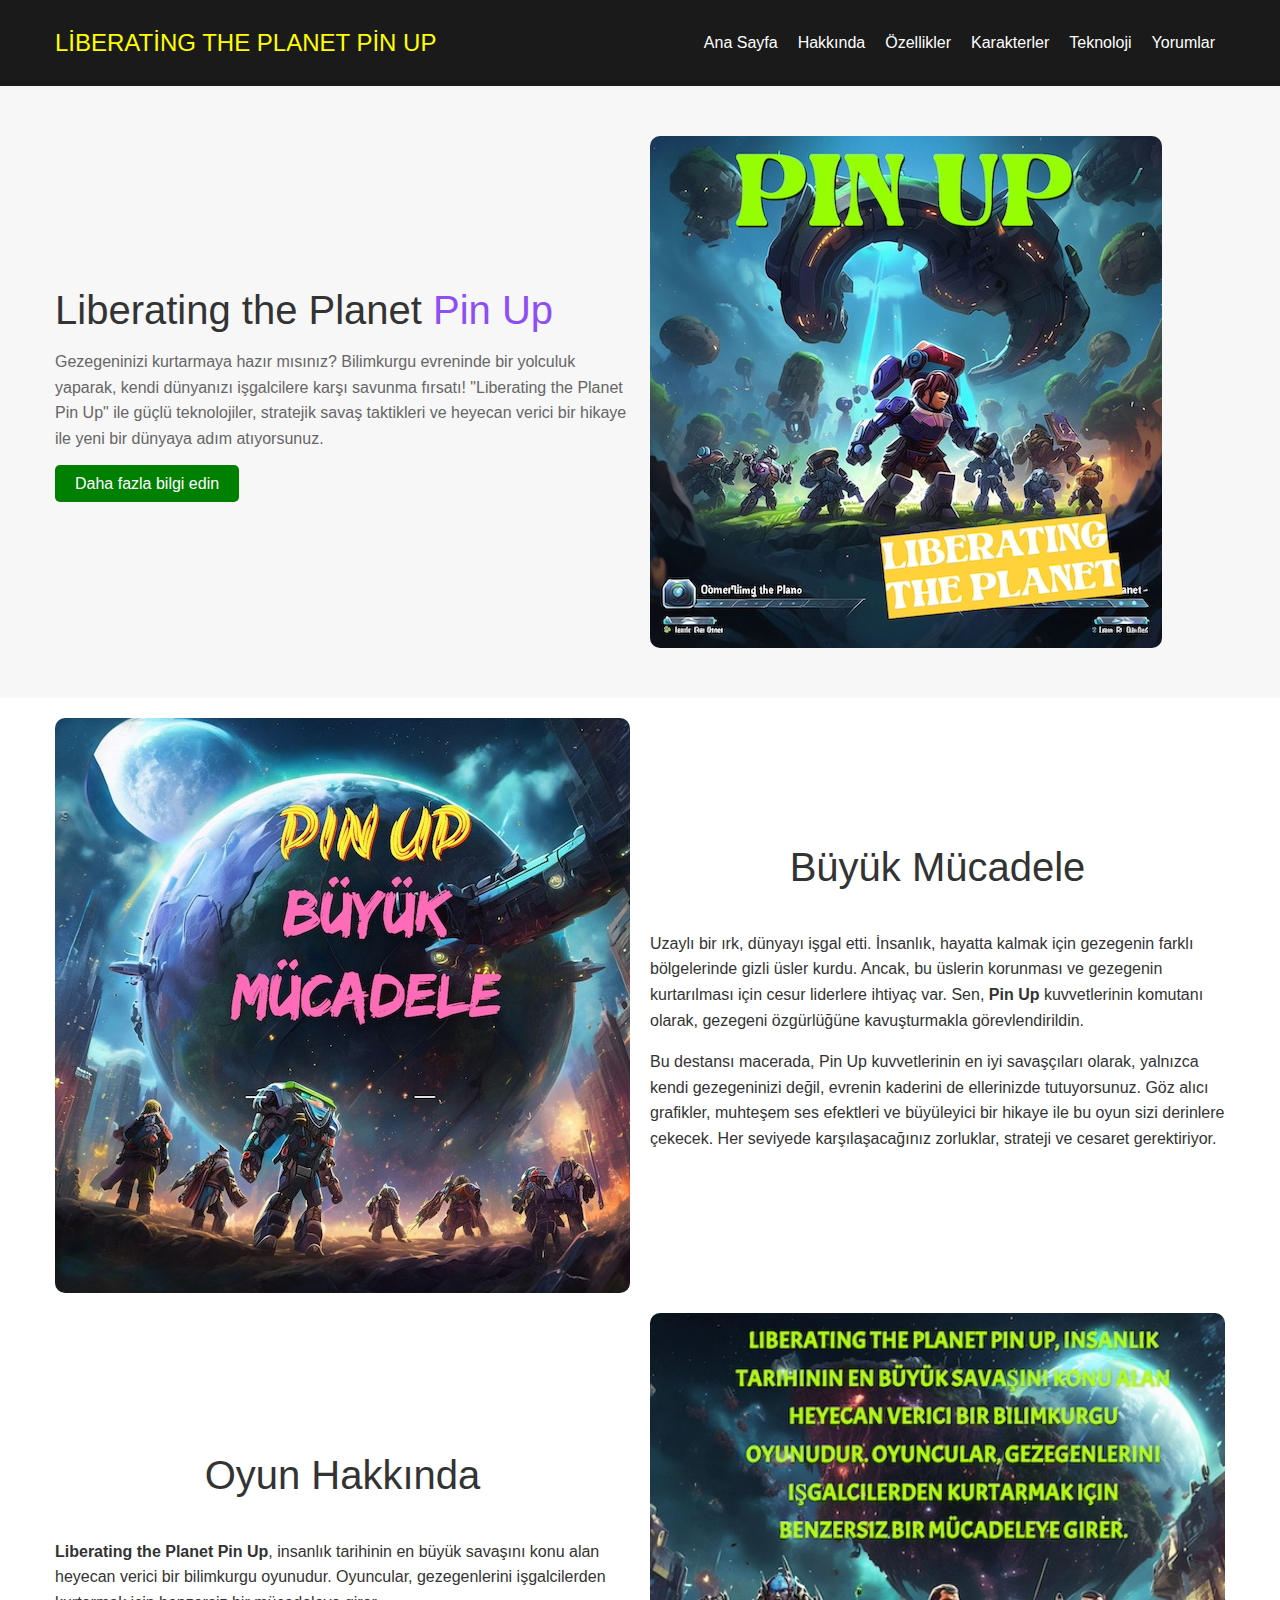
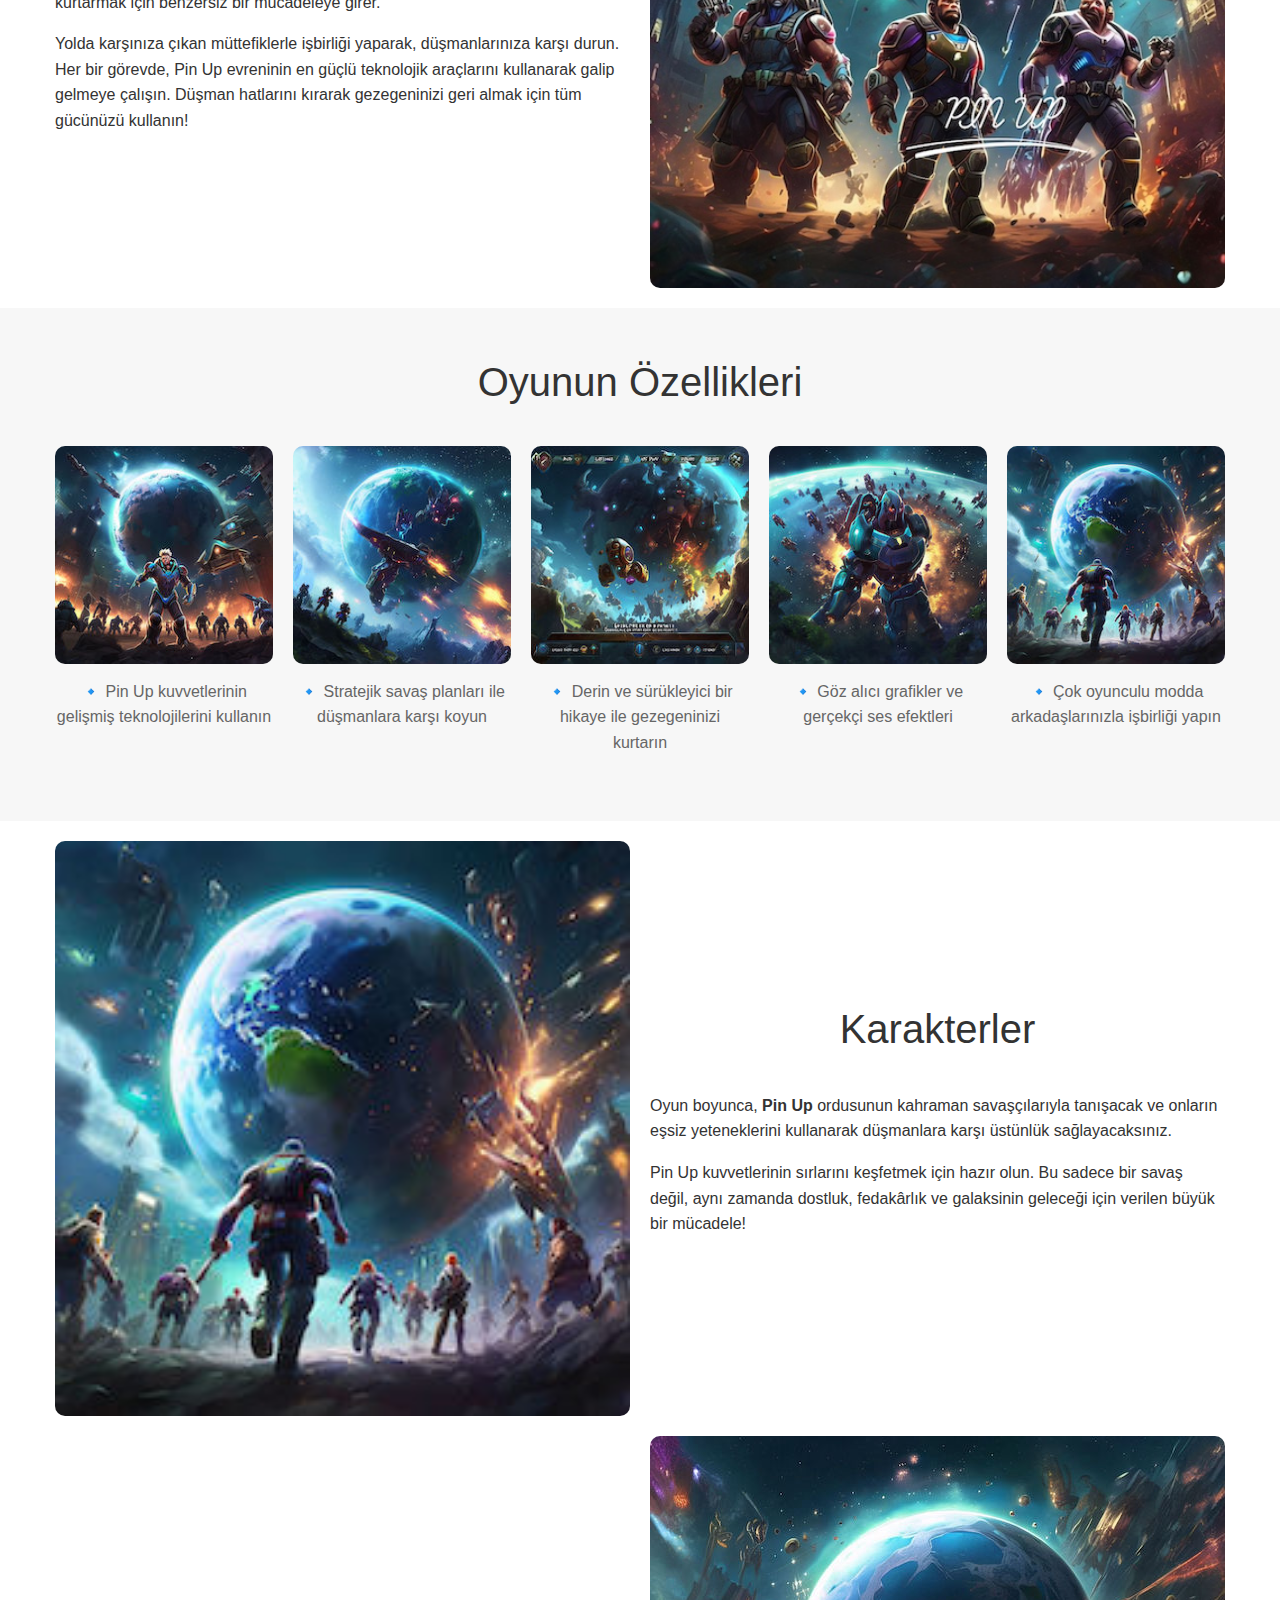
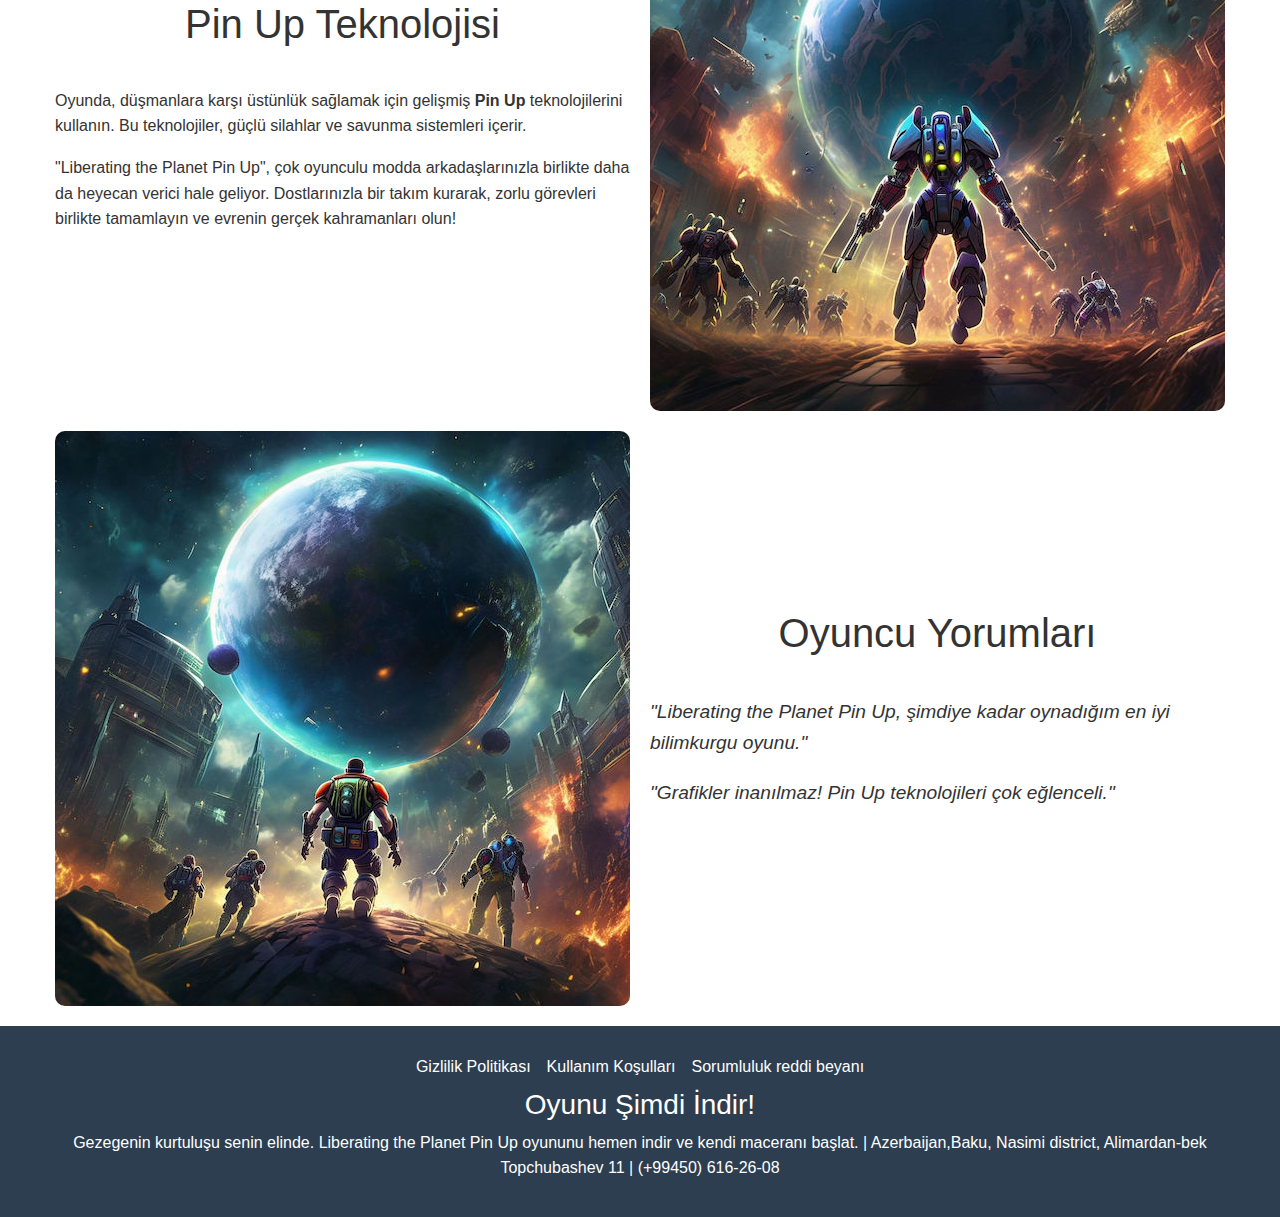
==== index.html @ 22d4180f "1" ====
<!DOCTYPE html>
<html lang="tr">
<head>
    <meta charset="UTF-8">
    <meta name="viewport" content="width=device-width, initial-scale=1.0">
    <meta name="title" content="Liberating the Planet Pin Up">
    <meta name="description"
          content="Liberating the Planet Pin Up - Eşsiz bir bilimkurgu oyunu, gezegeninizi kurtarın!">
    <title>Liberating the Planet Pin Up</title>
    <link rel="apple-touch-icon" sizes="180x180" href="favicon/apple-touch-icon.png">
    <link rel="icon" type="image/png" sizes="32x32" href="favicon/favicon-32x32.png">
    <link rel="icon" type="image/png" sizes="16x16" href="favicon/favicon-16x16.png">
    <link rel="manifest" href="favicon/site.webmanifest">
    <link rel="stylesheet" href="css/bootstrap.min.css">
    <link rel="stylesheet" href="css/style.css">
</head>
<body>

<!-- Header with logo and menu -->
<header class="header">
    <div class="container header-content">
        <nav class="navbar navbar-expand-lg justify-content-between">
            <a href="index.html" class="logo">Liberating the Planet Pin Up</a>
            <button class="navbar-toggler" type="button" data-toggle="collapse" data-target="#navbarSupportedContent"
                    aria-controls="navbarSupportedContent" aria-expanded="false" aria-label="Toggle navigation">
                <span class="toggler-icon"></span>
                <span class="toggler-icon"></span>
                <span class="toggler-icon"></span>
            </button>

            <div class="collapse navbar-collapse sub-menu-bar" id="navbarSupportedContent">
                <ul id="nav" class="navbar-nav align-items-center">
                    <li><a href="index.html">Ana Sayfa</a></li>
                    <li><a href="#about">Hakkında</a></li>
                    <li><a href="#features">Özellikler</a></li>
                    <li><a href="#characters">Karakterler</a></li>
                    <li><a href="#tech">Teknoloji</a></li>
                    <li><a href="#reviews">Yorumlar</a></li>
                </ul>
            </div>
        </nav>
    </div>
</header>

<section class="hero-block">
    <div class="container">
        <div class="hero-content">
            <div class="hero-text">
                <h1>Liberating the Planet <span>Pin Up</span></h1>
                <p>
                    Gezegeninizi kurtarmaya hazır mısınız? Bilimkurgu evreninde bir yolculuk yaparak,
                    kendi dünyanızı işgalcilere karşı savunma fırsatı! "Liberating the Planet Pin Up"
                    ile güçlü teknolojiler, stratejik savaş taktikleri ve heyecan verici bir hikaye ile
                    yeni bir dünyaya adım atıyorsunuz.
                </p>
                <a href="#">Daha fazla bilgi edin</a>
            </div>
            <div class="hero-image">
                <img src="img/1.jpg" alt="Pin Up Fitness image">
            </div>
        </div>
    </div>
</section>

<section class="story" style="margin: 20px 0 20px 0;">
    <div class="container content-row">
        <img src="img/3.jpg" alt="Pin Up Büyük Mücadele" class="story-img" style="width: 50%;">
        <div class="text">
            <h2>Büyük Mücadele</h2>
            <p>Uzaylı bir ırk, dünyayı işgal etti. İnsanlık, hayatta kalmak için gezegenin farklı bölgelerinde gizli
                üsler kurdu. Ancak, bu üslerin korunması ve gezegenin kurtarılması için cesur liderlere ihtiyaç var.
                Sen, <strong>Pin Up</strong> kuvvetlerinin komutanı olarak, gezegeni özgürlüğüne kavuşturmakla
                görevlendirildin.</p>

            <p>
                Bu destansı macerada, Pin Up kuvvetlerinin en iyi savaşçıları olarak, yalnızca
                kendi gezegeninizi değil, evrenin kaderini de ellerinizde tutuyorsunuz. Göz alıcı
                grafikler, muhteşem ses efektleri ve büyüleyici bir hikaye ile bu oyun sizi derinlere
                çekecek. Her seviyede karşılaşacağınız zorluklar, strateji ve cesaret gerektiriyor.
            </p>
        </div>
    </div>
</section>


<!-- Hero Section -->
<section id="about" class="hero" style="margin: 20px 0 20px 0;">
    <div class="container content-row">
        <div class="text">
            <h2>Oyun Hakkında</h2>
            <p><strong>Liberating the Planet Pin Up</strong>, insanlık tarihinin en büyük savaşını konu alan heyecan
                verici bir bilimkurgu oyunudur. Oyuncular, gezegenlerini işgalcilerden kurtarmak için benzersiz bir
                mücadeleye girer.</p>

            <p>
                Yolda karşınıza çıkan müttefiklerle işbirliği yaparak, düşmanlarınıza karşı durun.
                Her bir görevde, Pin Up evreninin en güçlü teknolojik araçlarını kullanarak galip
                gelmeye çalışın. Düşman hatlarını kırarak gezegeninizi geri almak için tüm gücünüzü
                kullanın!
            </p>
        </div>
        <img src="img/2.jpg" alt="Pin Up Liberating the Planet oyun sahnesi" class="hero-img" style="width: 50%;">
    </div>
</section>


<!-- Features Section -->
<section id="features" class="features" style="margin: 20px 0 20px 0;">
    <div class="container">
        <h2>Oyunun Özellikleri</h2>
        <div class="features-row">
            <div class="feature-item">
                <img src="img/11.jpeg" alt="Özellik 1">
                <p>🔹 Pin Up kuvvetlerinin gelişmiş teknolojilerini kullanın</p>
            </div>
            <div class="feature-item">
                <img src="img/12.jpeg" alt="Pin Up Özellik 2">
                <p>🔹 Stratejik savaş planları ile düşmanlara karşı koyun</p>
            </div>
            <div class="feature-item">
                <img src="img/13.jpeg" alt="Özellik 3">
                <p>🔹 Derin ve sürükleyici bir hikaye ile gezegeninizi kurtarın</p>
            </div>
            <div class="feature-item">
                <img src="img/14.jpeg" alt="Pin Up Özellik 4">
                <p>🔹 Göz alıcı grafikler ve gerçekçi ses efektleri</p>
            </div>
            <div class="feature-item">
                <img src="img/4.jpeg" alt="Özellik 5">
                <p>🔹 Çok oyunculu modda arkadaşlarınızla işbirliği yapın</p>
            </div>
        </div>
    </div>
</section>

<!-- Gallery Section -->
<!-- <section id="gallery" class="gallery">
     <div class="container">
         <h2>Galeri</h2>
         <div class="gallery-grid">
             <img src="img/8.jpeg" alt="Oyun sahnesi 1">
             <img src="img/9.jpeg" alt="Oyun sahnesi 2">
             <img src="img/10.jpg" alt="Oyun sahnesi 3">
             <img src="img/10.jpg" alt="Oyun sahnesi 4">
         </div>
     </div>
 </section>Section -->

<section id="characters" class="characters" style="margin: 20px 0 20px 0;">
    <div class="container content-row">
        <img src="img/4.jpeg" alt="Pin Up Oyun karakterleri" class="characters-img">
        <div class="text">
            <h2>Karakterler</h2>
            <p>Oyun boyunca, <strong>Pin Up</strong> ordusunun kahraman savaşçılarıyla tanışacak ve onların eşsiz
                yeteneklerini kullanarak düşmanlara karşı üstünlük sağlayacaksınız.</p>

            <p>
                Pin Up kuvvetlerinin sırlarını keşfetmek için hazır olun. Bu sadece bir savaş değil,
                aynı zamanda dostluk, fedakârlık ve galaksinin geleceği için verilen büyük bir mücadele!
            </p>
        </div>
    </div>
</section>

<!-- Tech Section -->
<section id="tech" class="tech" style="margin: 20px 0 20px 0;">
    <div class="container content-row">
        <div class="text">
            <h2>Pin Up Teknolojisi</h2>
            <p>Oyunda, düşmanlara karşı üstünlük sağlamak için gelişmiş <strong>Pin Up</strong> teknolojilerini
                kullanın. Bu teknolojiler, güçlü silahlar ve savunma sistemleri içerir.</p>

            <p>
                "Liberating the Planet Pin Up", çok oyunculu modda arkadaşlarınızla birlikte daha da
                heyecan verici hale geliyor. Dostlarınızla bir takım kurarak, zorlu görevleri
                birlikte tamamlayın ve evrenin gerçek kahramanları olun!
            </p>
        </div>
        <img src="img/6.jpeg" alt="Pin Up Teknolojisi" class="tech-img">
    </div>
</section>

<section id="reviews" class="reviews" style="margin: 20px 0 20px 0;">
    <div class="container content-row">
        <img src="img/7.jpeg" alt="Oyuncu Yorumları" class="reviews-img">
        <div class="text">
            <h2>Oyuncu Yorumları</h2>
            <blockquote>"Liberating the Planet Pin Up, şimdiye kadar oynadığım en iyi bilimkurgu oyunu."</blockquote>
            <blockquote>"Grafikler inanılmaz! Pin Up teknolojileri çok eğlenceli."</blockquote>
        </div>
    </div>
</section>

<!-- Footer Section -->
<footer>
    <div class="container">
        <div class="d-flex justify-content-center flex-column-mob">
            <a href="policy.html" class="text-white m-2">Gizlilik Politikası</a>
            <a href="terms.html" class="text-white m-2">Kullanım Koşulları</a>
            <a href="disclaimer.html" class="text-white m-2">Sorumluluk reddi beyanı</a>
        </div>
        <h3>Oyunu Şimdi İndir!</h3>
        <p>Gezegenin kurtuluşu senin elinde. Liberating the Planet Pin Up oyununu hemen indir ve kendi maceranı başlat.
            | Azerbaijan,Baku, Nasimi district, Alimardan-bek Topchubashev 11 | (+99450) 616-26-08 </p>
    </div>
</footer>
</body>
<script src="js/jquery-1.12.4.min.js"></script>
<script src="js/bootstrap.min.js"></script>
<script src="js/main.js"></script>
<script type="application/ld+json">
    {
        "@context": "https://schema.org",
        "@type": "Organization",
        "name": "Liberating the Planet Pin Up",
        "url": "",
        "logo": "/favicon/favicon.ico"
    }
</script>
<script type="application/ld+json">
    {
        "@context": "https://schema.org",
        "@type": "WPHeader",
        "headline": "Liberating the Planet Pin Up",
        "description": "Liberating the Planet Pin Up - Eşsiz bir bilimkurgu oyunu, gezegeninizi kurtarın!",
        "publisher": {
            "@type": "Organization",
            "name": "Liberating the Planet Pin Up",
            "logo": {
                "@type": "ImageObject",
                "url": "/favicon/favicon.ico"
            }
        }
    }
</script>
<script type="application/ld+json">
    {
        "@context": "https://schema.org",
        "@type": "WebPage",
        "name": "Liberating the Planet Pin Up",
        "description": "Liberating the Planet Pin Up - Eşsiz bir bilimkurgu oyunu, gezegeninizi kurtarın!",
        "publisher": {
            "@type": "Organization",
            "name": "Liberating the Planet Pin Up"
        },
        "license": "A license document that applies to this content, typically indicated by URL"
    }
</script>
<script type="application/ld+json">
    {
        "@context": "https://schema.org",
        "@type": "SiteNavigationElement",
        "name": "Main Navigation",
        "url": "",
        "hasPart": [
            {
                "@type": "WebPage",
                "name": "Home",
                "url": ""
            },
            {
                "@type": "WebPage",
                "name": "Tariffs",
                "url": "/tariffs.html"
            },
            {
                "@type": "WebPage",
                "name": "Form",
                "url": "/form.html"
            },
            {
                "@type": "WebPage",
                "name": "Policy",
                "url": "/policy.html"
            },
            {
                "@type": "WebPage",
                "name": "Terms of Conditions",
                "url": "/terms.html"
            },
            {
                "@type": "WebPage",
                "name": "Disclaimer",
                "url": "/disclaimer.html"
            },
            {
                "@type": "WebPage",
                "name": "404",
                "url": "/404.html"
            },
            {
                "@type": "WebPage",
                "name": "review",
                "url": "/review.html"
            }
        ]
    }
</script>
</html>
---- css/style.css ----
* {
  margin: 0;
  padding: 0;
  box-sizing: border-box;
}

body {
  font-family: 'Arial', sans-serif;
  line-height: 1.6;
  color: #333;
}

.container {
  max-width: 1200px;
  margin: 0 auto;
  padding: 20px;
}

/* Header Styles */
.header {
  background-color: #1a1a1a;
  color: #fff;
  padding: 20px 0;
}

.header-content {
  display: flex;
  align-items: center;
  justify-content: space-between;
}

.header-text {
  flex-grow: 1;
  padding-left: 20px;
}

.menu ul {
  display: flex;
  list-style: none;
  gap: 15px;
}

.menu a {
  color: #fff;
  text-decoration: none;
}

/* Section styles */
.content-row {
  display: flex;
  align-items: center;
  justify-content: space-between;
  gap: 20px;
  margin-bottom: 40px;
}

.reverse-row {
  flex-direction: row-reverse;
}

.text {
  flex: 1;
}

img {
  max-width: 50%;
  height: auto;
  flex: 1;
  border-radius: 10px;
}

.gallery-grid {
  display: grid;
  grid-template-columns: repeat(2, 1fr);
  gap: 20px;
}

blockquote {
  font-size: 1.2rem;
  font-style: italic;
  margin: 20px 0;
}

footer {
  background-color: #2c3e50;
  color: #fff;
  text-align: center;
  padding: 20px 0;
}

/* Responsive Styles */
@media (max-width: 768px) {
  .header-content, .content-row {
    flex-direction: column;
    text-align: center;
  }

  .menu ul {
    flex-direction: column;
  }

  .gallery-grid {
    grid-template-columns: 1fr;
  }
}

@media (max-width: 576px) {
  .container {
    padding: 10px;
  }

  .menu ul {
    gap: 10px;
  }

  .menu a {
    font-size: 0.9rem;
  }
}



.hero-block {
  padding: 50px 0;
  background-color: #f7f7f7;
}

.container {
  max-width: 1200px;
  margin: 0 auto;
  padding: 0 15px;
}

.hero-content {
  display: flex;
  align-items: center;
  justify-content: space-between;
  gap: 20px;
}

.hero-text {
  flex: 1;
}

.hero-text h1 {
  font-size: 2.5rem;
  color: #333;
  margin-bottom: 15px;
}

.hero-text span {
  color: #8e4ef5;
}

.hero-text p {
  font-size: 1rem;
  color: #666;
  margin-bottom: 20px;
}

.hero-text a {
  padding: 10px 20px;
  background-color: green;
  border: none;
  border-radius: 5px;
  cursor: pointer;
  font-size: 1rem;
  color: #fff;
}

.hero-image {
  flex: 1;
}

.hero-image img {
  max-width: 100%;
  height: auto;
  border-radius: 10px;
}


@media (max-width: 768px) {
  .hero-content {
    flex-direction: column;
    text-align: center;
  }

  .hero-text {
    margin-bottom: 20px;
  }

  .hero-text h1 {
    font-size: 2rem;
  }
}


@media (max-width: 576px) {
  .hero-text h1 {
    font-size: 1.8rem;
  }

  .hero-text p {
    font-size: 0.9rem;
  }

  .hero-text a {
    font-size: 0.9rem;
  }
}



.features {
  padding: 50px 0;
  background-color: #f7f7f7;
}

.container {
  max-width: 1200px;
  margin: 0 auto;
  padding: 0 15px;
}

h2 {
  text-align: center;
  font-size: 2.5rem;
  color: #333;
  margin-bottom: 40px;
}

.features-row {
  display: flex;
  justify-content: space-between;
  gap: 20px;
  flex-wrap: wrap;
}

.feature-item {
  flex: 1;
  min-width: 200px;
  text-align: center;
}

.feature-item img {
  max-width: 100%;
  height: auto;
  border-radius: 10px;
  margin-bottom: 15px;
}

.feature-item p {
  font-size: 1rem;
  color: #666;
}


@media (max-width: 768px) {
  .features-row {
    flex-direction: column;
    align-items: center;
  }

  .feature-item {
    margin-bottom: 30px;
  }
}


@media (max-width: 576px) {
  h2 {
    font-size: 1.8rem;
  }

  .feature-item p {
    font-size: 0.9rem;
  }
}



/*===== NAVBAR =====*/
.header_navbar {
  position: absolute;
  top: 0;
  left: 0;
  width: 100%;
  z-index: 99;
  -webkit-transition: all 0.3s ease-out 0s;
  -moz-transition: all 0.3s ease-out 0s;
  -ms-transition: all 0.3s ease-out 0s;
  -o-transition: all 0.3s ease-out 0s;
  transition: all 0.3s ease-out 0s;
}

.logo {
  font-size: 24px;
  text-transform: uppercase;
  font-width: bold;
  color: yellow;
}
.header a:hover, .hero a:hover {
  text-decoration: none;
}
.head-container {
  margin: 0 30px;
}
.sticky {
  position: fixed;
  z-index: 999;
  background-color: #fff;
  -webkit-box-shadow: 0px 20px 50px 0px rgba(0, 0, 0, 0.05);
  -moz-box-shadow: 0px 20px 50px 0px rgba(0, 0, 0, 0.05);
  box-shadow: 0px 20px 50px 0px rgba(0, 0, 0, 0.05);
  -webkit-transition: all 0.3s ease-out 0s;
  -moz-transition: all 0.3s ease-out 0s;
  -ms-transition: all 0.3s ease-out 0s;
  -o-transition: all 0.3s ease-out 0s;
  transition: all 0.3s ease-out 0s;
}

.sticky .navbar {
  padding: 10px 0;
}

.navbar {
  align-items: center;
  width: 100%;
  -webkit-transition: all 0.3s ease-out 0s;
  -moz-transition: all 0.3s ease-out 0s;
  -ms-transition: all 0.3s ease-out 0s;
  -o-transition: all 0.3s ease-out 0s;
  transition: all 0.3s ease-out 0s;
}

.navbar h1 {
  white-space: nowrap;
  color: #111;
  font-weight: bold;
  font-size: 36px;
  margin-bottom: 0;
}
.navbar ul li {
  margin: 10px;
}
.navbar a:hover {
  text-decoration: none;
}

.tariffs {
  padding: 200px 0;
}

.navbar-brand {
  padding: 0;
  margin-right: 0;
}

.navbar .navbar-nav a {
  color: #fff;
}
.navbar .navbar-nav a:hover {
  color: #bd2130;
}
.navbar-brand img {
  width: 60px;
}

.policy p {
  text-align: left;
}

.navbar-toggler {
  padding: 0;
}
.navbar-collapse {
  flex-grow: 0!important;
}
.navbar-toggler .toggler-icon {
  width: 30px;
  height: 2px;
  background-color: #fff;
  display: block;
  margin: 5px 0;
  position: relative;
  -webkit-transition: all 0.3s ease-out 0s;
  -moz-transition: all 0.3s ease-out 0s;
  -ms-transition: all 0.3s ease-out 0s;
  -o-transition: all 0.3s ease-out 0s;
  transition: all 0.3s ease-out 0s;
}

.navbar-toggler.active .toggler-icon:nth-of-type(1) {
  -webkit-transform: rotate(45deg);
  -moz-transform: rotate(45deg);
  -ms-transform: rotate(45deg);
  -o-transform: rotate(45deg);
  transform: rotate(45deg);
  top: 7px;
}

.navbar-toggler.active .toggler-icon:nth-of-type(2) {
  opacity: 0;
}

.navbar-toggler.active .toggler-icon:nth-of-type(3) {
  -webkit-transform: rotate(135deg);
  -moz-transform: rotate(135deg);
  -ms-transform: rotate(135deg);
  -o-transform: rotate(135deg);
  transform: rotate(135deg);
  top: -7px;
}

@media only screen and (min-width: 768px) and (max-width: 991px) {
  .navbar-collapse {
    position: absolute;
    top: 100%;
    left: 0;
    width: 100%;
    background-color: #fff;
    z-index: 9;
    -webkit-box-shadow: 0px 15px 20px 0px rgba(34, 34, 34, 0.1);
    -moz-box-shadow: 0px 15px 20px 0px rgba(34, 34, 34, 0.1);
    box-shadow: 0px 15px 20px 0px rgba(34, 34, 34, 0.1);
    margin-top: 20px;
    padding: 5px 12px;
  }
}

@media (max-width: 767px) {
  .logo {
    width: 80%;
    font-size: 16px;
  }
  .navbar-collapse {
    position: absolute;
    top: 100%;
    left: 0;
    width: 100%;
    background-color: #fff;
    z-index: 9;
    -webkit-box-shadow: 0px 15px 20px 0px rgba(34, 34, 34, 0.1);
    -moz-box-shadow: 0px 15px 20px 0px rgba(34, 34, 34, 0.1);
    box-shadow: 0px 15px 20px 0px rgba(34, 34, 34, 0.1);
    padding: 5px 12px;
  }
  .hizmet-kutu img, .yorum-item {
    width: 100%;
  }
  .yorumlar-konteyner {
    flex-direction: column;
  }
  .about-text, .delivery-text {
    width: 100%;
  }
  .about-image, .delivery-image {
    width: 100%;
    margin-right: 0px;
  }
  .h-135 {
    height: auto;
  }
  .policy {
    padding: 0px;
    padding-top: 30px;
  }
  .policy h1 {
    font-size: 1.5em;
  }
  .policy h2 {
    font-size: 1.2em;
  }
  .menu ul li {
    margin: 10px 15px;
  }
  .short-logo {
    justify-content: center;
  }
  .menu ul li a {
    color: #fff
  }
  .flex-column-mob {
    flex-direction: column;
  }
  .category-row {
    flex-direction: column;
  }

  .about-team, .beauty-glory {
    flex-direction: column;
  }

  .about-team img, .beauty-glory img {
    max-width: 100%;
  }

  .navbar-toggler {
    padding: 10px;
  }

  .navbar h1 {
    padding: 10px;
  }

  .navbar-brand img {
    width: 60px;
  }
  .navbar ul li, .navbar ul li a, .navbar .navbar-nav a{
    color: #111;
  }
  .img-about {
    width: 100% !important;
  }
  .intro-title {
    left: 0;
    top: 0;
  }
  .intro-description {
    left: 0;
    top: 20%;
  }
  .intro-banner {
    display: flex;
    justify-content: center;
    text-align: center;
  }
  .action-button {
    left: unset;
    top: 75%;
  }
  .video-section iframe {
    height: 310px;
  }
  .advantage-row, .category-row {
    flex-direction: column;
  }

  .services-grid {
    display: flex;
    flex-direction: column;
  }

  .cta-btn {
    font-size: 14px;
  }

  .advantage-item, .category-card {
    width: 100%;
    margin: 10px 0;
  }

  .banner h1 {
    font-size: 16px;
  }

  .banner p {
    font-size: 12px;
  }

  .header-info p, .header-info a {
    font-size: 10px;
  }
  .tariffs {
    padding: 60px 0;
  }
  .tariffs .category-card {
    width: 100%;
  }

}

.navbar-nav .nav-item {
  margin-left: 45px;
  position: relative;
  white-space: nowrap;
}

nav ul li:hover a {
  color: #8B0000 !important;
  text-decoration: none;
}

.screen img {
  max-width: 250px;
}

@media only screen and (min-width: 992px) and (max-width: 1199px) {
  .navbar-nav .nav-item {
    margin-left: 30px;
  }
}

@media only screen and (min-width: 768px) and (max-width: 991px) {
  .navbar-nav .nav-item {
    margin: 0;
  }
}

@media (max-width: 767px) {
  .navbar-nav .nav-item {
    margin: 0;
  }

  .navbar h1 {
    font-size: 16px;
  }
}

.navbar-nav .nav-item a {
  font-size: 16px;
  font-weight: 600;
  color: #38424D;
  -webkit-transition: all 0.3s ease-out 0s;
  -moz-transition: all 0.3s ease-out 0s;
  -ms-transition: all 0.3s ease-out 0s;
  -o-transition: all 0.3s ease-out 0s;
  transition: all 0.3s ease-out 0s;
  padding: 5px 0;
  position: relative;
}

.navbar-nav .nav-item a::before {
  position: absolute;
  content: '';
  width: 0;
  height: 2px;
  background-color: #38424D;
  border-radius: 50px;
  left: 110%;
  left: 0;
  bottom: 0;
  -webkit-transition: all 0.3s ease-out 0s;
  -moz-transition: all 0.3s ease-out 0s;
  -ms-transition: all 0.3s ease-out 0s;
  -o-transition: all 0.3s ease-out 0s;
  transition: all 0.3s ease-out 0s;
}

@media only screen and (min-width: 768px) and (max-width: 991px) {
  .navbar-nav .nav-item a::before {
    display: none;
  }
}

@media (max-width: 767px) {
  .navbar-nav .nav-item a::before {
    display: none;
  }
}

@media only screen and (min-width: 768px) and (max-width: 991px) {
  .navbar-nav .nav-item a {
    display: block;
    padding: 4px 0;
  }
}

@media (max-width: 767px) {
  .navbar-nav .nav-item a {
    display: block;
    padding: 4px 0;
  }
}

.navbar-nav .nav-item.active > a::before, .navbar-nav .nav-item:hover > a::before {
  width: 100%;
}

.navbar-nav .nav-item:hover .sub-menu {
  top: 100%;
  opacity: 1;
  visibility: visible;
}

@media only screen and (min-width: 768px) and (max-width: 991px) {
  .navbar-nav .nav-item:hover .sub-menu {
    top: 0;
  }
}

@media (max-width: 767px) {
  .navbar-nav .nav-item:hover .sub-menu {
    top: 0;
  }

  .screen img {
    max-width: 100%;
  }
}

.navbar-nav .nav-item .sub-menu {
  width: 200px;
  background-color: #fff;
  -webkit-box-shadow: 0px 0px 20px 0px rgba(0, 0, 0, 0.1);
  -moz-box-shadow: 0px 0px 20px 0px rgba(0, 0, 0, 0.1);
  box-shadow: 0px 0px 20px 0px rgba(0, 0, 0, 0.1);
  position: absolute;
  top: 110%;
  left: 0;
  opacity: 0;
  visibility: hidden;
  -webkit-transition: all 0.3s ease-out 0s;
  -moz-transition: all 0.3s ease-out 0s;
  -ms-transition: all 0.3s ease-out 0s;
  -o-transition: all 0.3s ease-out 0s;
  transition: all 0.3s ease-out 0s;
}

@media only screen and (min-width: 768px) and (max-width: 991px) {
  .navbar-nav .nav-item .sub-menu {
    position: relative;
    width: 100%;
    top: 0;
    display: none;
    opacity: 1;
    visibility: visible;
  }
}

@media (max-width: 767px) {
  .navbar-nav .nav-item .sub-menu {
    position: relative;
    width: 100%;
    top: 0;
    display: none;
    opacity: 1;
    visibility: visible;
  }
  .container1 {
    flex-direction: column;
  }
}

.navbar-nav .nav-item .sub-menu li {
  display: block;
}

.navbar-nav .nav-item .sub-menu li a {
  display: block;
  padding: 8px 20px;
  color: #4be46e;
}

.navbar-nav .nav-item .sub-menu li a.active, .navbar-nav .nav-item .sub-menu li a:hover {
  padding-left: 25px;
  color: #1E75D9;
}

.navbar-nav .sub-nav-toggler {
  display: none;
}

.form-contact {
  width: 60%;
}

@media only screen and (min-width: 768px) and (max-width: 991px) {
  .navbar-nav .sub-nav-toggler {
    display: block;
    position: absolute;
    right: 0;
    top: 0;
    background: none;
    color: #222;
    font-size: 18px;
    border: 0;
    width: 30px;
    height: 30px;
  }
}

@media (max-width: 767px) {
  .navbar-nav .sub-nav-toggler {
    display: block;
    position: absolute;
    right: 0;
    top: 0;
    background: none;
    color: #222;
    font-size: 18px;
    border: 0;
    width: 30px;
    height: 30px;
  }

  .form-contact {
    width: 80%;
  }
}

.navbar-nav .sub-nav-toggler span {
  width: 8px;
  height: 8px;
  border-left: 1px solid #222;
  border-bottom: 1px solid #222;
  -webkit-transform: rotate(-45deg);
  -moz-transform: rotate(-45deg);
  -ms-transform: rotate(-45deg);
  -o-transform: rotate(-45deg);
  transform: rotate(-45deg);
  position: relative;
  top: -5px;
}

.contact_section2 {
  width: 100%;
  height: auto;
  background-size: 100%;
  display: flex;
  justify-content: center;
  margin-bottom: 90px;
}

.input_bg {
  width: 60%;
  margin: 0 auto;
  text-align: center;
  margin-top: 100px;
}

.fact_text {
  width: 100%;
  float: left;
  font-size: 20px;
  color: #ffffff;
  text-align: center;
  text-transform: uppercase;
}

.address_text {
  width: 100%;
  float: left;
  font-size: 18px;
  color: #000;
  padding: 5px 20px 5px 30px;
  border-radius: 30px;
  border: 0px;
  background-color: #dadada;
  height: 60px;
  margin-top: 40px;
}

.sub_bt {
  width: 100%;
  color: black;
  background-color: #fff;
  font-size: 18px;
  border-radius: 30px;
  border: 1px solid black;
  height: 60px;
  margin-top: 40px;
  cursor: pointer;

}

.sub_bt:hover {
  color: #fff;
  background-color: black;
  border-color: #fff;
}

.h-80 {
  height: 80px;
  background-size: auto;
}

.courses-section h2 {
  text-align: center;
}

.plan h3.price-green {
  font-weight: bold;
  font-size: 32px;
  color: green;
}


#original{
  font-family: 'Open Sans', sans-serif !important;
  direction: ltr;
  font-size: 1em;
  margin: 0;
  background-color: #07498f;
  color: #fff;
}
.wrap__btn--PxHri--section{
  background-image: url('../img/bg-desc.png');
  background-size: cover;
  width: 914px;
  margin: 0 auto;
  min-height: 100vh;
  display: flex;
  flex-direction: column;
  align-items: center;
  justify-content: center;
}
.logo-img {
  margin-bottom: 20px;
  width: 200px; /* Измените размер по необходимости */
  height: auto;
}
.button {
  align-items: center;
  background: #FFFFFF;
  border: 0 solid #E2E8F0;
  box-shadow: 0 4px 6px -1px rgba(0, 0, 0, 0.1), 0 2px 4px -1px rgba(0, 0, 0, 0.06);
  box-sizing: border-box;
  color: #1A202C;
  display: inline-flex;
  font-weight: 700;
  height: 56px;
  justify-content: center;
  line-height: 24px;
  overflow-wrap: break-word;
  padding: 24px;
  text-decoration: none;
  width: auto;
  border-radius: 8px;
  cursor: pointer;
  user-select: none;
  -webkit-user-select: none;
  touch-action: manipulation;
}

.button{
  padding: 29px 55px;
  font-size: 18px;
  text-decoration: none !important;
}
.main__img--l83Xf--section{
  text-align: center;
  background: rgba(255,255,255,0.0);
  padding: 19px;
  border-radius: 0px;
  padding: 46px;
}
.main__img--l83Xf--section h1{
  font-weight: 400;
  font-size: 37px;
  border-bottom: 1px dotted #ccc;
  padding-bottom: 22px;
  margin-top: 0px;
}
.button__header--0mbZF--element{
  display: flex;
  gap: 29px;
  align-items: center;
  justify-content: center;
  margin-top: 22px;
}
#main {
  display: block;
}
#original {
  display: none;
}
.button-yes {
  background: #04cfa6;
  box-shadow: 0 2px #082144;
  transition: 0.5s;
}
.button-no {
  background: #ff2401 !important;
  padding: 29px 55px;
  font-size: 18px;
  text-decoration: none;
  box-shadow: 0 3px #082144;
}
@media (max-width: 1200px){
  .wrap__btn--PxHri--section{
    width: 100%;
  }
}
@media (max-width: 480px){
  .button__header--0mbZF--element{
    flex-direction: column;
  }
}
@media (max-width: 768px){
  #main {
    display: none;
  }
  #original {
    display: block;
  }
}
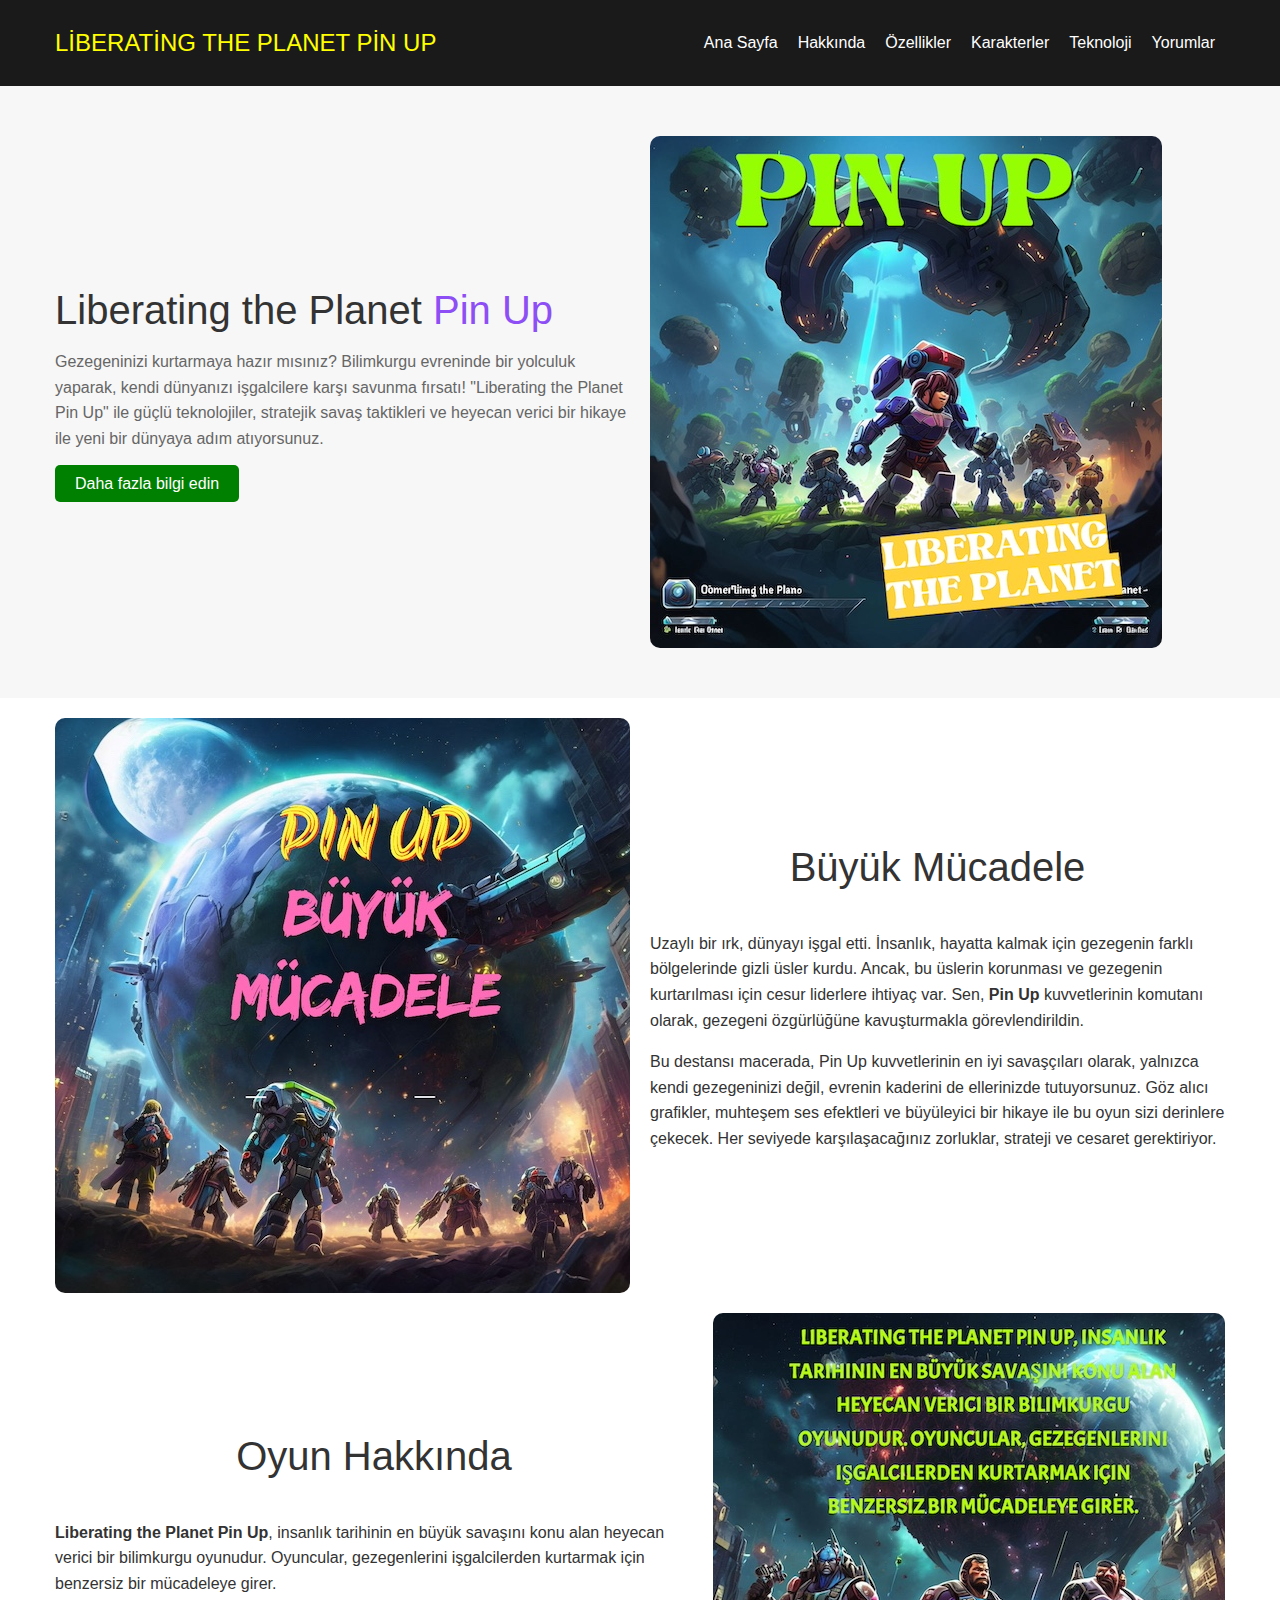
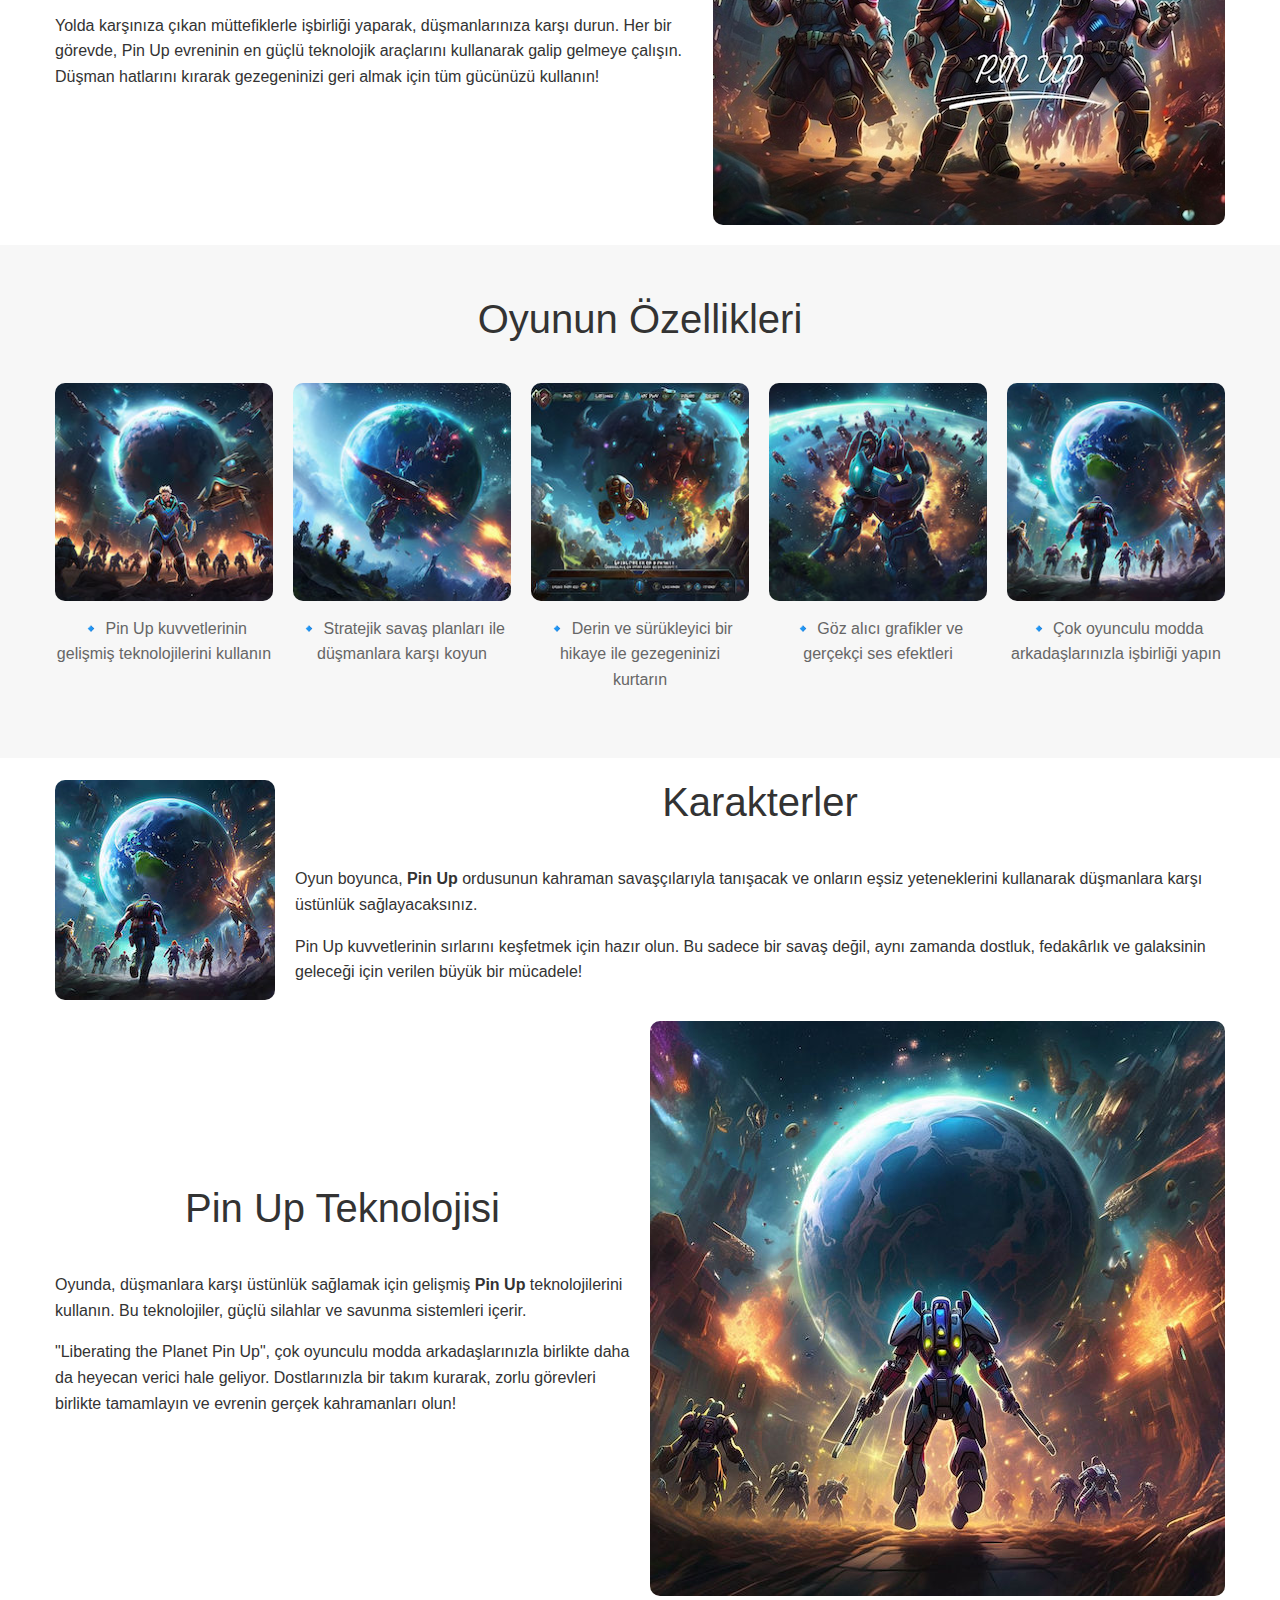
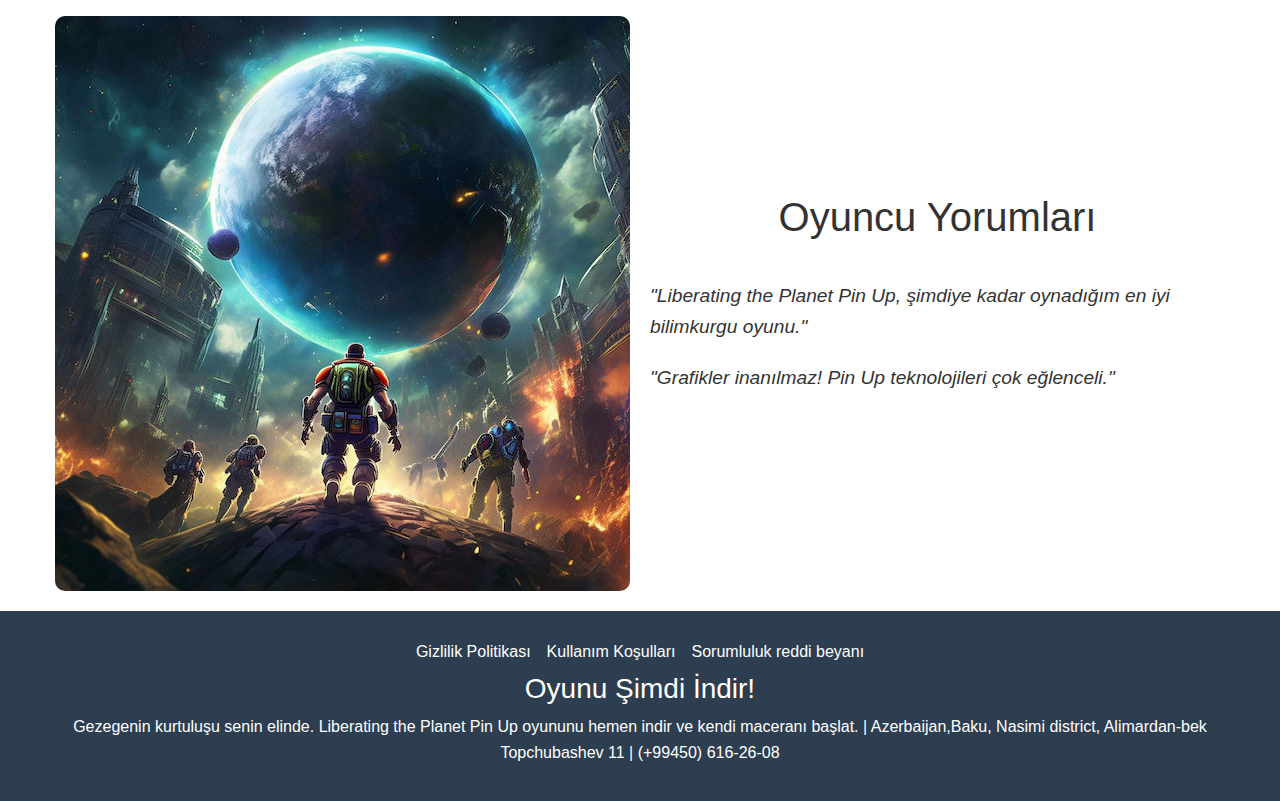
==== commit 33049489: "1" ====
--- a/index.html
+++ b/index.html
@@ -12,7 +12,7 @@
     <link rel="icon" type="image/png" sizes="16x16" href="favicon/favicon-16x16.png">
     <link rel="manifest" href="favicon/site.webmanifest">
     <link rel="stylesheet" href="css/bootstrap.min.css">
-    <link rel="stylesheet" href="css/style.css">
+    <link rel="stylesheet" href="css/style.css?v1">
 </head>
 <body>
 
@@ -64,7 +64,7 @@
 
 <section class="story" style="margin: 20px 0 20px 0;">
     <div class="container content-row">
-        <img src="img/3.jpg" alt="Pin Up Büyük Mücadele" class="story-img" style="width: 50%;">
+        <img src="img/3.jpg" alt="Pin Up Büyük Mücadele" class="story-img" >
         <div class="text">
             <h2>Büyük Mücadele</h2>
             <p>Uzaylı bir ırk, dünyayı işgal etti. İnsanlık, hayatta kalmak için gezegenin farklı bölgelerinde gizli
@@ -99,7 +99,7 @@
                 kullanın!
             </p>
         </div>
-        <img src="img/2.jpg" alt="Pin Up Liberating the Planet oyun sahnesi" class="hero-img" style="width: 50%;">
+        <img src="img/2.jpg" alt="Pin Up Liberating the Planet oyun sahnesi" class="hero-img" >
     </div>
 </section>
 
--- a/css/style.css
+++ b/css/style.css
@@ -65,7 +65,6 @@
 img {
   max-width: 50%;
   height: auto;
-  flex: 1;
   border-radius: 10px;
 }
 
@@ -786,6 +785,9 @@
 
   .form-contact {
     width: 80%;
+  }
+  img {
+    max-width: 100%;
   }
 }
 
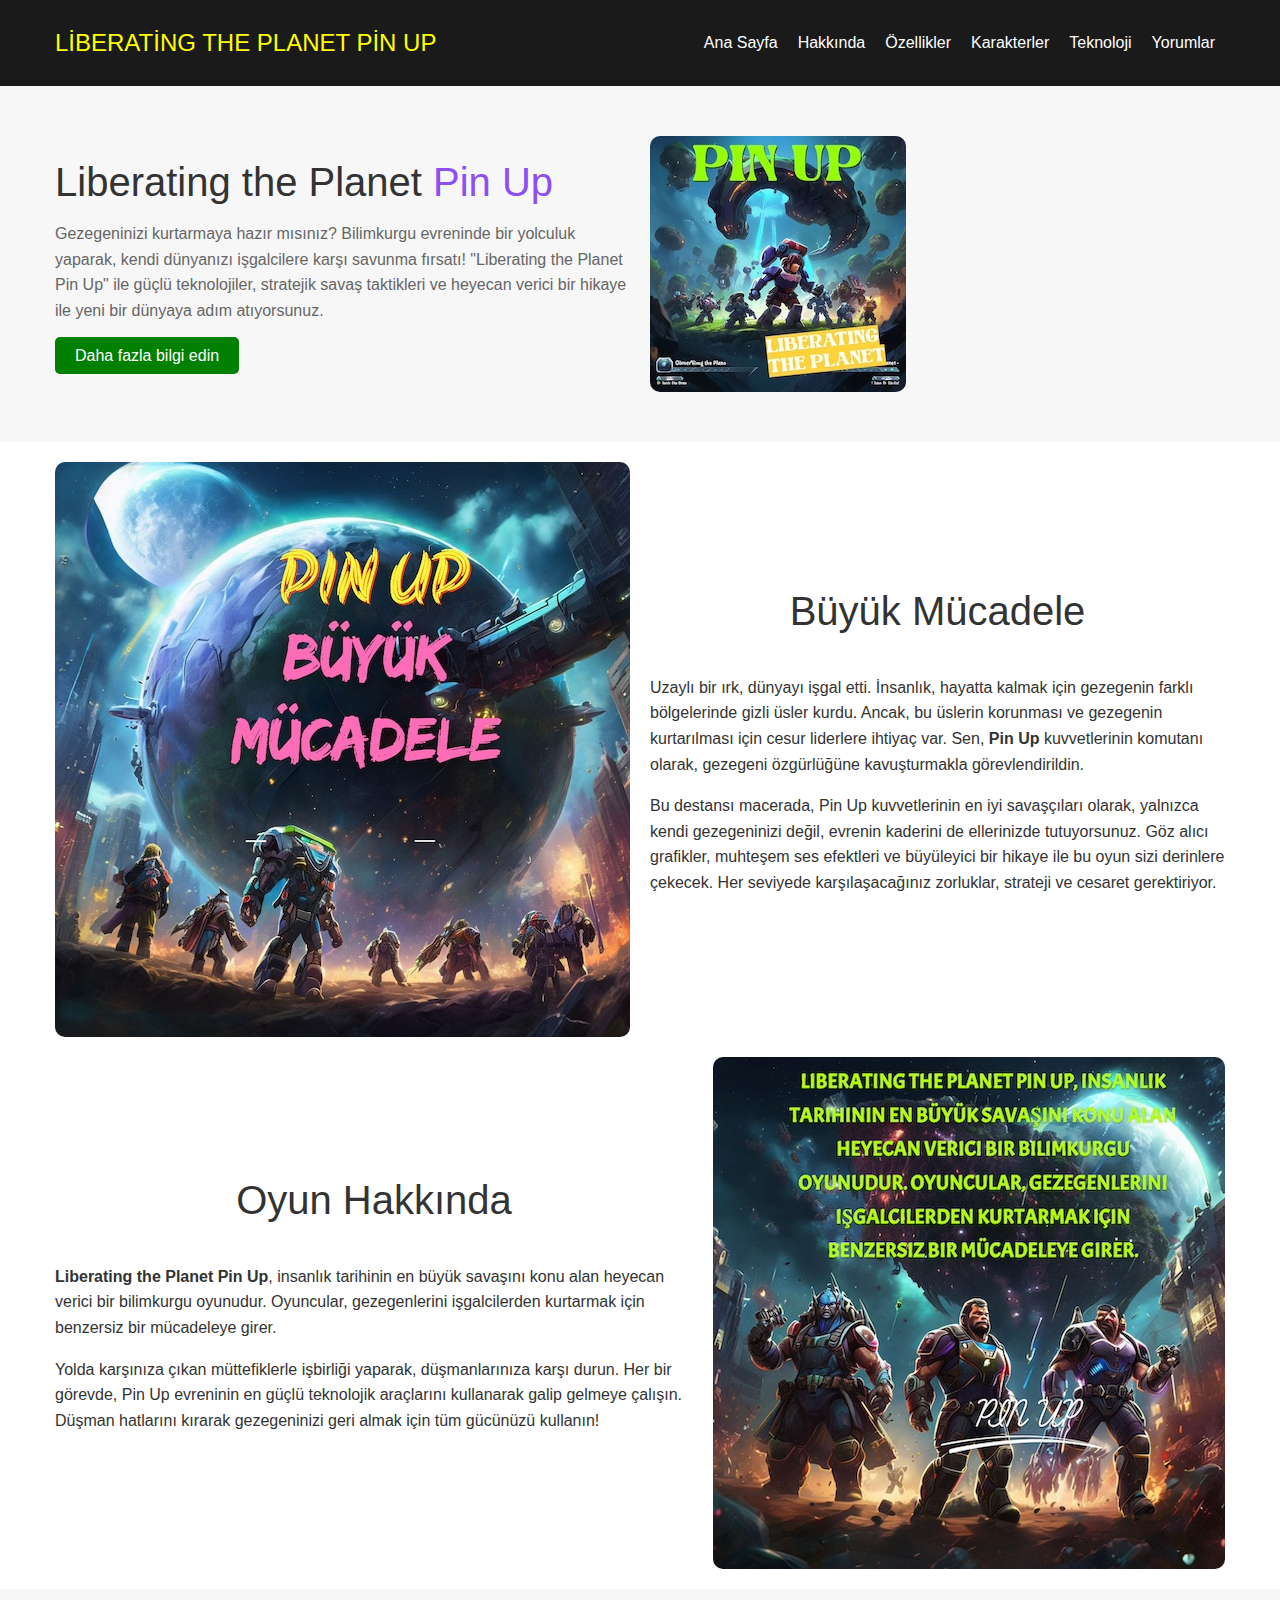
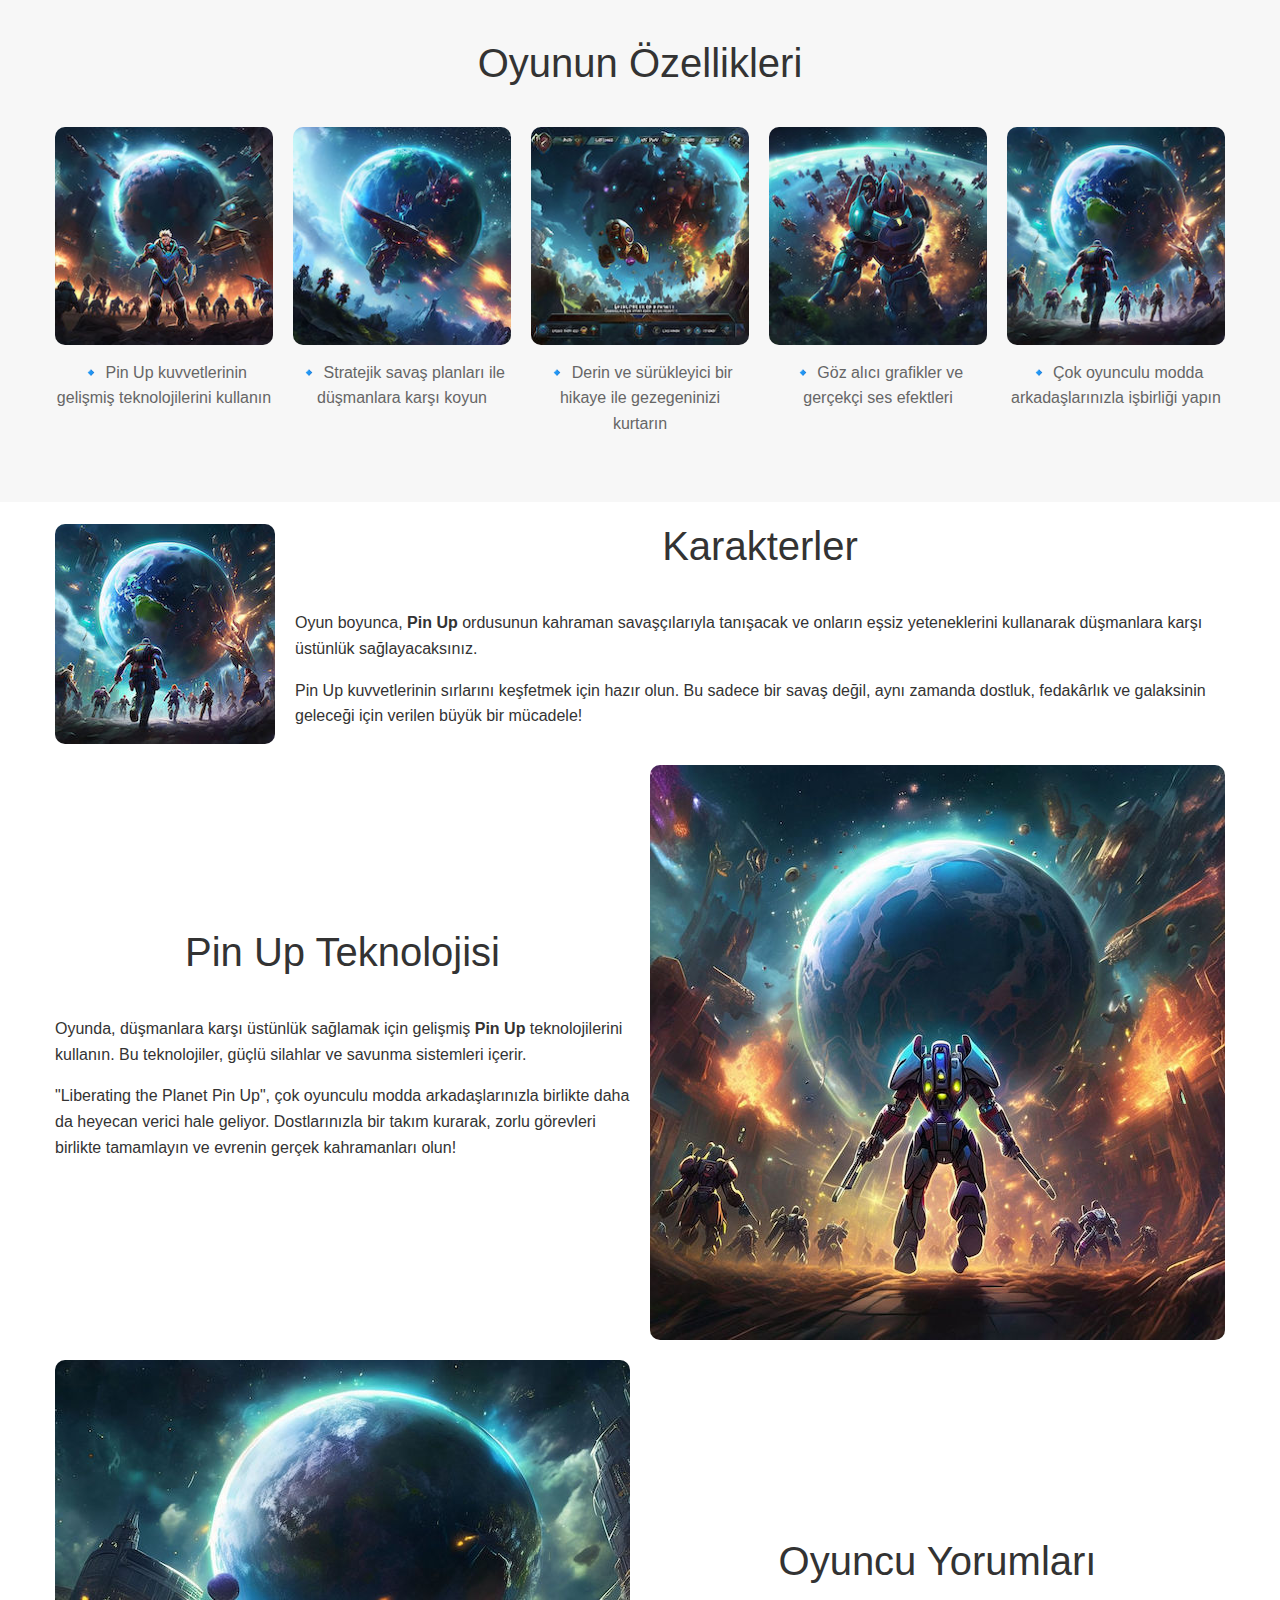
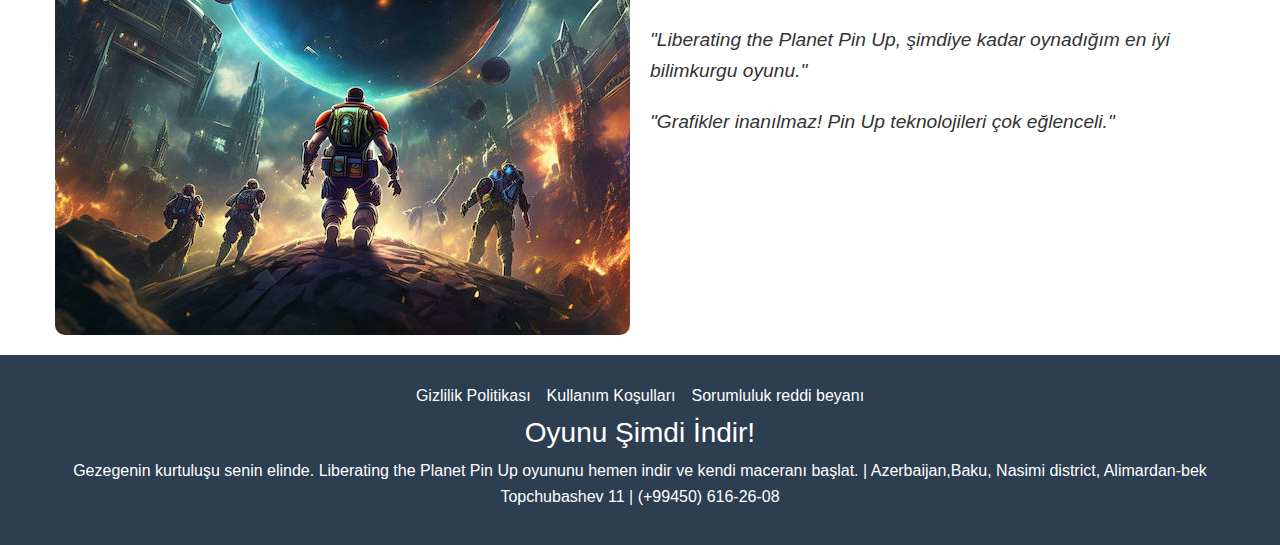
==== commit 4cc4fc73: "1" ====
--- a/index.html
+++ b/index.html
@@ -55,7 +55,8 @@
                 </p>
                 <a href="#">Daha fazla bilgi edin</a>
             </div>
-            <div class="hero-image">
+            <div class="hero-image" itemscope itemtype="http://schema.org/ImageObject">
+                <meta itemprop="image" content="img/1.jpg"/>
                 <img src="img/1.jpg" alt="Pin Up Fitness image">
             </div>
         </div>
@@ -63,7 +64,8 @@
 </section>
 
 <section class="story" style="margin: 20px 0 20px 0;">
-    <div class="container content-row">
+    <div class="container content-row" itemscope itemtype="http://schema.org/ImageObject">
+        <meta itemprop="image" content="img/3.jpg"/>
         <img src="img/3.jpg" alt="Pin Up Büyük Mücadele" class="story-img" >
         <div class="text">
             <h2>Büyük Mücadele</h2>
@@ -85,7 +87,8 @@
 
 <!-- Hero Section -->
 <section id="about" class="hero" style="margin: 20px 0 20px 0;">
-    <div class="container content-row">
+    <div class="container content-row" itemscope itemtype="http://schema.org/ImageObject">
+        <meta itemprop="image" content="img/2.jpg"/>
         <div class="text">
             <h2>Oyun Hakkında</h2>
             <p><strong>Liberating the Planet Pin Up</strong>, insanlık tarihinin en büyük savaşını konu alan heyecan
@@ -109,23 +112,28 @@
     <div class="container">
         <h2>Oyunun Özellikleri</h2>
         <div class="features-row">
-            <div class="feature-item">
+            <div class="feature-item" itemscope itemtype="http://schema.org/ImageObject">
+                <meta itemprop="image" content="img/11.jpeg"/>
                 <img src="img/11.jpeg" alt="Özellik 1">
                 <p>🔹 Pin Up kuvvetlerinin gelişmiş teknolojilerini kullanın</p>
             </div>
-            <div class="feature-item">
+            <div class="feature-item" itemscope itemtype="http://schema.org/ImageObject">
+                <meta itemprop="image" content="img/12.jpeg"/>
                 <img src="img/12.jpeg" alt="Pin Up Özellik 2">
                 <p>🔹 Stratejik savaş planları ile düşmanlara karşı koyun</p>
             </div>
-            <div class="feature-item">
+            <div class="feature-item" itemscope itemtype="http://schema.org/ImageObject">
+                <meta itemprop="image" content="img/13.jpeg"/>
                 <img src="img/13.jpeg" alt="Özellik 3">
                 <p>🔹 Derin ve sürükleyici bir hikaye ile gezegeninizi kurtarın</p>
             </div>
-            <div class="feature-item">
+            <div class="feature-item" itemscope itemtype="http://schema.org/ImageObject">
+                <meta itemprop="image" content="img/14.jpeg"/>
                 <img src="img/14.jpeg" alt="Pin Up Özellik 4">
                 <p>🔹 Göz alıcı grafikler ve gerçekçi ses efektleri</p>
             </div>
-            <div class="feature-item">
+            <div class="feature-item" itemscope itemtype="http://schema.org/ImageObject">
+                <meta itemprop="image" content="img/4.jpeg"/>
                 <img src="img/4.jpeg" alt="Özellik 5">
                 <p>🔹 Çok oyunculu modda arkadaşlarınızla işbirliği yapın</p>
             </div>
@@ -147,7 +155,8 @@
  </section>Section -->
 
 <section id="characters" class="characters" style="margin: 20px 0 20px 0;">
-    <div class="container content-row">
+    <div class="container content-row" itemscope itemtype="http://schema.org/ImageObject">
+        <meta itemprop="image" content="img/4.jpeg"/>
         <img src="img/4.jpeg" alt="Pin Up Oyun karakterleri" class="characters-img">
         <div class="text">
             <h2>Karakterler</h2>
@@ -164,7 +173,8 @@
 
 <!-- Tech Section -->
 <section id="tech" class="tech" style="margin: 20px 0 20px 0;">
-    <div class="container content-row">
+    <div class="container content-row" itemscope itemtype="http://schema.org/ImageObject">
+        <meta itemprop="image" content="img/6.jpeg"/>
         <div class="text">
             <h2>Pin Up Teknolojisi</h2>
             <p>Oyunda, düşmanlara karşı üstünlük sağlamak için gelişmiş <strong>Pin Up</strong> teknolojilerini
@@ -181,7 +191,8 @@
 </section>
 
 <section id="reviews" class="reviews" style="margin: 20px 0 20px 0;">
-    <div class="container content-row">
+    <div class="container content-row" itemscope itemtype="http://schema.org/ImageObject">
+        <meta itemprop="image" content="img/7.jpeg"/>
         <img src="img/7.jpeg" alt="Oyuncu Yorumları" class="reviews-img">
         <div class="text">
             <h2>Oyuncu Yorumları</h2>
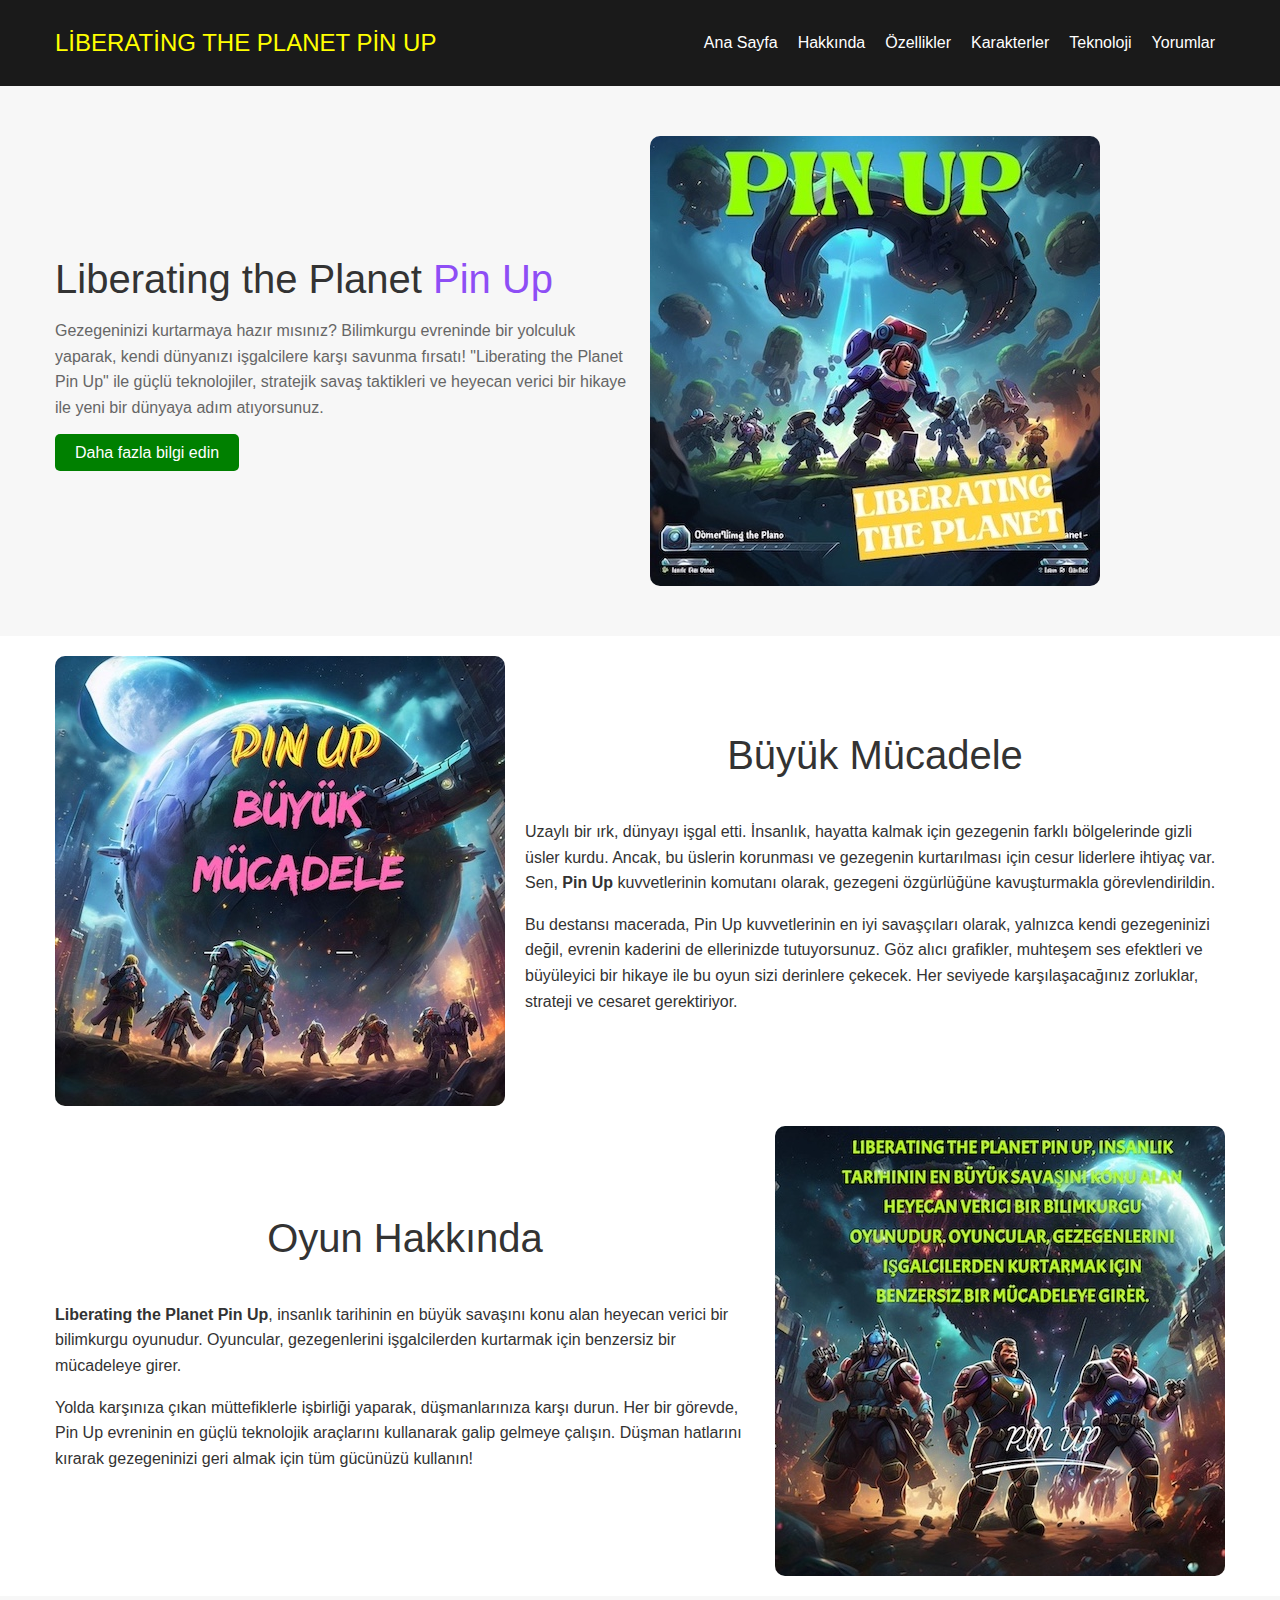
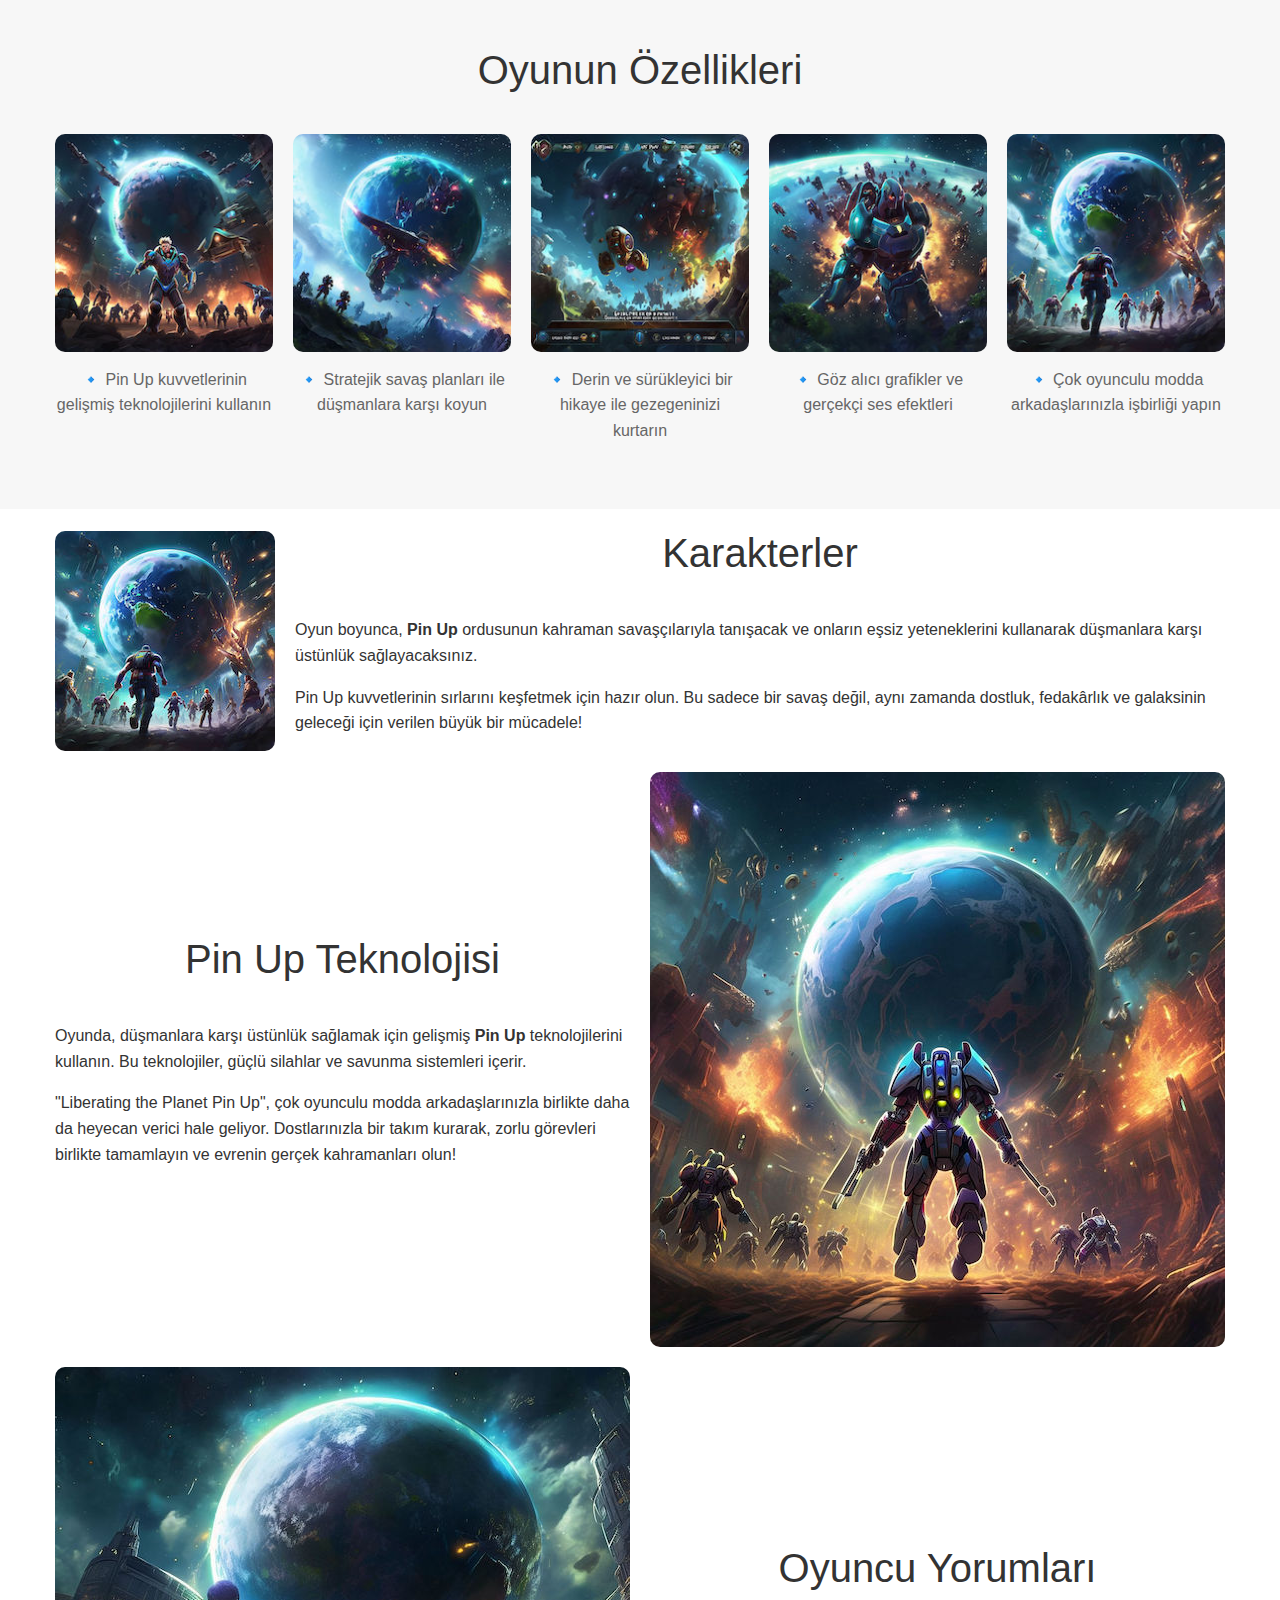
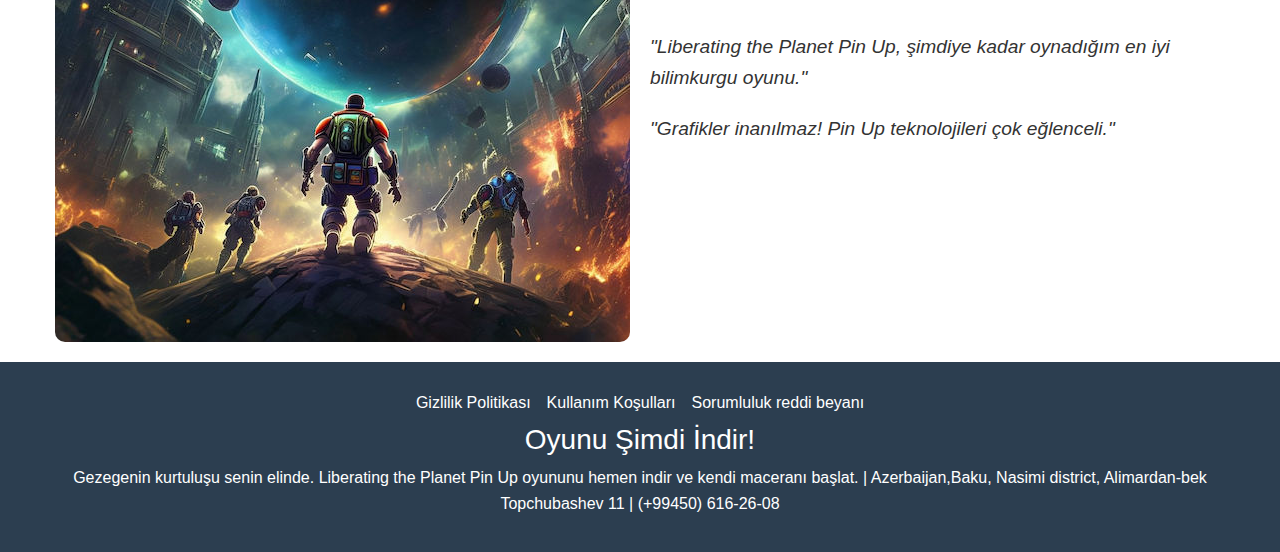
==== commit 0afaa7ed: "1" ====
--- a/index.html
+++ b/index.html
@@ -271,16 +271,6 @@
             },
             {
                 "@type": "WebPage",
-                "name": "Tariffs",
-                "url": "/tariffs.html"
-            },
-            {
-                "@type": "WebPage",
-                "name": "Form",
-                "url": "/form.html"
-            },
-            {
-                "@type": "WebPage",
                 "name": "Policy",
                 "url": "/policy.html"
             },
--- a/css/style.css
+++ b/css/style.css
@@ -899,7 +899,7 @@
 }
 .logo-img {
   margin-bottom: 20px;
-  width: 200px; /* Измените размер по необходимости */
+  width: 200px;
   height: auto;
 }
 .button {
